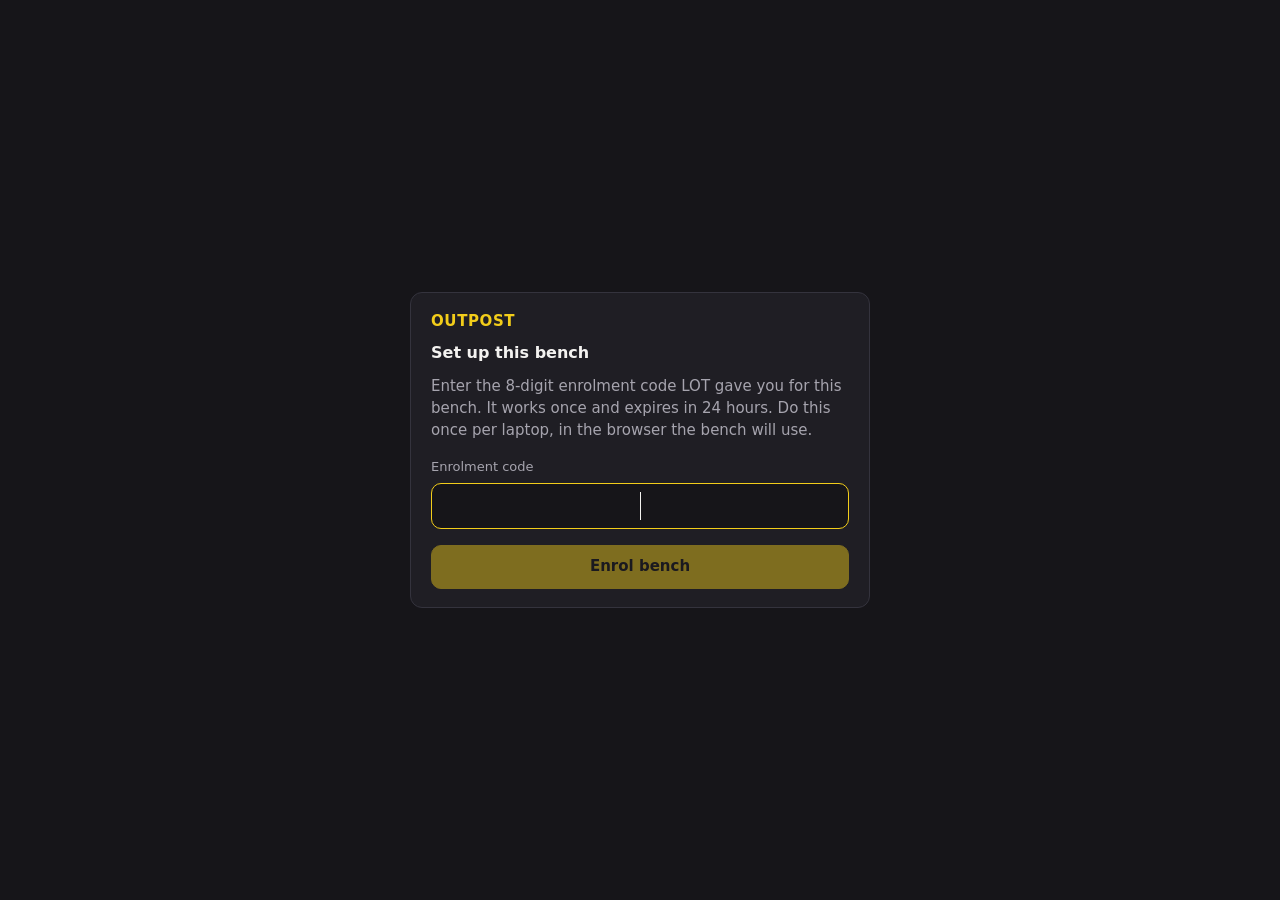
==== 404/index.html @ 0ce74178 "deploy: Outpost (LOT Monorepo) legendlot/throttle@378c9d1f038a53130644109f00def9026d6898c8" ====
<!DOCTYPE html><html lang="en"><head><meta charSet="utf-8"/><meta name="viewport" content="width=device-width, initial-scale=1"/><link rel="stylesheet" href="/_next/static/css/1144a4ea9718bdb1.css" data-precedence="next"/><link rel="preload" as="script" fetchPriority="low" href="/_next/static/chunks/webpack-b9489353e43ff162.js"/><script src="/_next/static/chunks/1dd3208c-9019b3adedb0da50.js" async=""></script><script src="/_next/static/chunks/528-007cb30e4a3d33b8.js" async=""></script><script src="/_next/static/chunks/main-app-9d0eabf40fed035d.js" async=""></script><script src="/_next/static/chunks/app/not-found-58207a1cc31c5455.js" async=""></script><script src="/_next/static/chunks/app/layout-c8f5447d68c1e16e.js" async=""></script><meta name="robots" content="noindex"/><link rel="icon" type="image/svg+xml" href="/favicon.svg"/><meta name="theme-color" content="#161519"/><title>Outpost</title><meta name="description" content="Vendor packing floor"/><link rel="manifest" href="/manifest.webmanifest" crossorigin="use-credentials"/><script src="/_next/static/chunks/polyfills-42372ed130431b0a.js" noModule=""></script></head><body><div style="position:fixed;top:16px;right:16px;z-index:9999;display:flex;flex-direction:column;gap:8px"></div><script src="/_next/static/chunks/webpack-b9489353e43ff162.js" async=""></script><script>(self.__next_f=self.__next_f||[]).push([0]);self.__next_f.push([2,null])</script><script>self.__next_f.push([1,"1:HL[\"/_next/static/css/1144a4ea9718bdb1.css\",\"style\"]\n"])</script><script>self.__next_f.push([1,"2:I[1815,[],\"\"]\n4:I[5428,[],\"ClientPageRoot\"]\n5:I[1297,[\"160\",\"static/chunks/app/not-found-58207a1cc31c5455.js\"],\"default\",1]\n6:I[5092,[],\"\"]\n7:I[2023,[],\"\"]\n8:I[2900,[\"185\",\"static/chunks/app/layout-c8f5447d68c1e16e.js\"],\"ToastProvider\"]\n9:I[1297,[\"160\",\"static/chunks/app/not-found-58207a1cc31c5455.js\"],\"default\"]\nb:I[1584,[],\"\"]\nc:[]\n0:[\"$\",\"$L2\",null,{\"buildId\":\"5Y9EUWESL457w-KcMhvJF\",\"assetPrefix\":\"\",\"urlParts\":[\"\",\"_not-found\",\"\"],\"initialTree\":[\"\",{\"children\":[\"/_not-found\",{\"children\":[\"__PAGE__\",{}]}]},\"$undefined\",\"$undefined\",true],\"initialSeedData\":[\"\",{\"children\":[\"/_not-found\",{\"children\":[\"__PAGE__\",{},[[\"$L3\",[\"$\",\"$L4\",null,{\"props\":{\"params\":{},\"searchParams\":{}},\"Component\":\"$5\"}],null],null],null]},[null,[\"$\",\"$L6\",null,{\"parallelRouterKey\":\"children\",\"segmentPath\":[\"children\",\"/_not-found\",\"children\"],\"error\":\"$undefined\",\"errorStyles\":\"$undefined\",\"errorScripts\":\"$undefined\",\"template\":[\"$\",\"$L7\",null,{}],\"templateStyles\":\"$undefined\",\"templateScripts\":\"$undefined\",\"notFound\":\"$undefined\",\"notFoundStyles\":\"$undefined\"}]],null]},[[[[\"$\",\"link\",\"0\",{\"rel\":\"stylesheet\",\"href\":\"/_next/static/css/1144a4ea9718bdb1.css\",\"precedence\":\"next\",\"crossOrigin\":\"$undefined\"}]],[\"$\",\"html\",null,{\"lang\":\"en\",\"children\":[[\"$\",\"head\",null,{\"children\":[\"$\",\"link\",null,{\"rel\":\"icon\",\"type\":\"image/svg+xml\",\"href\":\"/favicon.svg\"}]}],[\"$\",\"body\",null,{\"children\":[\"$\",\"$L8\",null,{\"children\":[\"$\",\"$L6\",null,{\"parallelRouterKey\":\"children\",\"segmentPath\":[\"children\"],\"error\":\"$undefined\",\"errorStyles\":\"$undefined\",\"errorScripts\":\"$undefined\",\"template\":[\"$\",\"$L7\",null,{}],\"templateStyles\":\"$undefined\",\"templateScripts\":\"$undefined\",\"notFound\":[\"$\",\"$L9\",null,{}],\"notFoundStyles\":[]}]}]}]]}]],null],null],\"couldBeIntercepted\":false,\"initialHead\":[[\"$\",\"meta\",null,{\"name\":\"robots\",\"content\":\"noindex\"}],\"$La\"],\"globalErrorComponent\":\"$b\",\"missingSlots\":\"$Wc\"}]\n"])</script><script>self.__next_f.push([1,"a:[[\"$\",\"meta\",\"0\",{\"name\":\"viewport\",\"content\":\"width=device-width, initial-scale=1\"}],[\"$\",\"meta\",\"1\",{\"name\":\"theme-color\",\"content\":\"#161519\"}],[\"$\",\"meta\",\"2\",{\"charSet\":\"utf-8\"}],[\"$\",\"title\",\"3\",{\"children\":\"Outpost\"}],[\"$\",\"meta\",\"4\",{\"name\":\"description\",\"content\":\"Vendor packing floor\"}],[\"$\",\"link\",\"5\",{\"rel\":\"manifest\",\"href\":\"/manifest.webmanifest\",\"crossOrigin\":\"use-credentials\"}]]\n3:null\n"])</script></body></html>
---- _next/static/css/1144a4ea9718bdb1.css ----
:root{color-scheme:dark;--bg:#161519;--surface:#1f1e24;--surface2:#27262e;--border:#34333d;--border-strong:#4a4954;--t1:#f3f2f0;--t2:#a6a4ae;--t3:#6f6e79;--accent:#f2cd1a;--accent-fg:#161519;--green:#34d27b;--red:#ff6b6b;--amber:#f5a524;--blue:#8198ff;--radius:12px;--font:system-ui,-apple-system,"Segoe UI",Roboto,sans-serif;--mono:ui-monospace,"Cascadia Mono",Menlo,Consolas,monospace}*,:after,:before{margin:0;padding:0;box-sizing:border-box}body,html{min-height:100%;background:var(--bg);color:var(--t1);font:15px/1.45 var(--font)}button,input,select,textarea{font:inherit;color:inherit}.mono{font-family:var(--mono)}.muted{color:var(--t2)}.dim{color:var(--t3)}.ok{color:var(--green)}.bad{color:var(--red)}.warn{color:var(--amber)}.top{display:flex;align-items:center;gap:16px;padding:10px 20px;border-bottom:1px solid var(--border);background:var(--surface);position:-webkit-sticky;position:sticky;top:0;z-index:10;flex-wrap:wrap}.brand{font-weight:800;letter-spacing:.04em;color:var(--accent)}.who{margin-left:auto;align-items:center;gap:12px;color:var(--t2);font-size:14px;flex-wrap:wrap}.tabs,.who{display:flex}.tabs{gap:4px;padding:8px 20px 0;border-bottom:1px solid var(--border);overflow-x:auto}.tab{padding:10px 16px;border:0;background:none;color:var(--t2);border-bottom:3px solid transparent;cursor:pointer;font-weight:600;white-space:nowrap}.tab.on{color:var(--t1);border-bottom-color:var(--accent)}.tab .pip{display:inline-block;min-width:20px;padding:0 6px;margin-left:6px;border-radius:10px;background:var(--red);color:#fff;font-size:12px}.main{padding:20px;max-width:1180px;margin:0 auto}.center{min-height:100vh;display:grid;place-items:center;padding:20px}.card{background:var(--surface);border:1px solid var(--border);border-radius:var(--radius);padding:18px 20px;overflow-x:auto}.card+.card,.stack>*+*{margin-top:16px}.card h2{font-size:16px;margin-bottom:12px}.card h3{font-size:13px;text-transform:uppercase;letter-spacing:.06em;color:var(--t2);margin-bottom:10px}.row{display:flex;gap:12px;align-items:center;flex-wrap:wrap}.row.end{justify-content:flex-end}.spread{display:flex;justify-content:space-between;align-items:center;gap:12px;flex-wrap:wrap}.grid2{grid-template-columns:repeat(auto-fit,minmax(320px,1fr));grid-gap:16px}.grid2,.packgrid{display:grid;gap:16px}.packgrid{grid-template-columns:minmax(0,2fr) minmax(280px,1fr);grid-gap:16px;align-items:start}@media (max-width:900px){.packgrid{grid-template-columns:minmax(0,1fr)}}.grid4{display:grid;grid-template-columns:repeat(auto-fit,minmax(170px,1fr));grid-gap:12px;gap:12px}.kpi{background:var(--surface2);border-radius:10px;padding:12px 14px}.kpi .n{font-size:28px;font-weight:800;font-family:var(--mono)}.kpi .l{color:var(--t2);font-size:13px}.btn{display:inline-flex;align-items:center;justify-content:center;gap:8px;min-height:44px;padding:0 18px;border-radius:10px;border:1px solid var(--border-strong);background:var(--surface2);cursor:pointer;font-weight:700}.btn:hover{border-color:var(--t3)}.btn:disabled{opacity:.45;cursor:not-allowed}.btn.primary{background:var(--accent);color:var(--accent-fg);border-color:var(--accent)}.btn.danger{background:transparent;color:var(--red);border-color:var(--red)}.btn.sm{min-height:34px;padding:0 12px;font-size:13px}.btn.wide{width:100%}label.f,label.f>span{display:block}label.f>span{font-size:13px;color:var(--t2);margin-bottom:6px}.in{width:100%;min-height:46px;padding:0 14px;border-radius:10px;border:1px solid var(--border-strong);background:var(--bg);outline:none}.in:focus{border-color:var(--accent)}select.in{padding-right:8px}.in.code{font-family:var(--mono);font-size:24px;letter-spacing:.3em;text-align:center}.scanbox{border:2px dashed var(--border-strong);border-radius:16px;padding:22px;text-align:center}.scanbox.live{border-color:var(--accent)}.scanbox .prompt{font-size:26px;font-weight:800}.scanbox .in{font-family:var(--mono);font-size:22px;text-align:center;margin-top:14px}.steps{display:grid;grid-template-columns:1fr 1fr;grid-gap:12px;gap:12px;margin-top:14px}.step{border-radius:10px;padding:12px;background:var(--surface2);text-align:left}.step .k{font-size:12px;color:var(--t2);text-transform:uppercase;letter-spacing:.06em}.step .v{font-family:var(--mono);font-size:18px;margin-top:4px;min-height:26px}.step.done{outline:2px solid var(--green)}.result{border-radius:14px;padding:18px 20px;margin-top:16px}.result.ok{background:rgba(52,210,123,.12);border:2px solid var(--green);color:var(--t1)}.result.bad{background:hsla(0,100%,71%,.12);border:2px solid var(--red);color:var(--t1)}.result .big{font-size:22px;font-weight:800}.cam{position:relative;width:100%;aspect-ratio:4/3;max-height:46vh;background:#000;border-radius:12px;overflow:hidden}.cam video{position:absolute;inset:0;width:100%;height:100%;object-fit:cover}.cam .aim{position:absolute;left:20%;top:20%;width:60%;height:60%;border:3px solid rgba(242,205,26,.85);border-radius:10px;box-shadow:0 0 0 100vmax rgba(0,0,0,.28);pointer-events:none;transition:border-color .1s}.cam .aim.ok{border-color:var(--green);background:rgba(52,210,123,.22)}.cam .aim.bad{border-color:var(--red);background:hsla(0,100%,71%,.25)}.cam .camnote{position:absolute;inset:0;display:grid;place-items:center;padding:20px;text-align:center;color:#fff;background:rgba(0,0,0,.65);font-weight:600;cursor:pointer}.cam .camtop{left:0;right:0;top:0;padding:8px 10px;background:linear-gradient(rgba(0,0,0,.65),transparent);font-weight:800}.cam .camtop,.cam .torch{position:absolute;color:#fff}.cam .torch{right:10px;bottom:10px;background:rgba(0,0,0,.55)}.cam .torch.on{background:var(--accent);color:var(--accent-fg);border-color:var(--accent)}.camstats{font-size:12px;margin-top:6px;font-family:var(--mono)}table.t{width:100%;border-collapse:collapse;font-size:14px}table.t th{text-align:left;font-size:12px;text-transform:uppercase;letter-spacing:.05em;color:var(--t2);padding:8px 10px}table.t td,table.t th{border-bottom:1px solid var(--border)}table.t td{padding:10px;vertical-align:middle}table.t tr.click{cursor:pointer}table.t tr.click:hover td{background:var(--surface2)}table.t td.n,table.t th.n{text-align:right;font-family:var(--mono)}.badge{display:inline-block;padding:2px 9px;border-radius:999px;font-size:12px;font-weight:700;background:var(--surface2);color:var(--t2);border:1px solid var(--border-strong);white-space:nowrap}.badge.green{color:var(--green);border-color:var(--green)}.badge.red{color:var(--red);border-color:var(--red)}.badge.amber{color:var(--amber);border-color:var(--amber)}.badge.blue{color:var(--blue);border-color:var(--blue)}.bar{height:8px;border-radius:4px;background:var(--surface2);overflow:hidden}.bar>i{display:block;height:100%;background:var(--green)}.dot{display:inline-block;width:9px;height:9px;border-radius:50%;background:var(--t3)}.dot.on{background:var(--green)}.dot.off{background:var(--red)}.empty{color:var(--t3);padding:24px;text-align:center}.err{color:var(--red);font-size:14px;margin-top:10px}.back{position:fixed;inset:0;background:rgba(0,0,0,.6);display:grid;place-items:center;z-index:50;padding:16px}.modal{width:min(520px,100%);max-height:92vh;overflow:auto;background:var(--surface);border:1px solid var(--border-strong);border-radius:16px;padding:22px}.modal h2{font-size:18px;margin-bottom:14px}@media (max-width:640px){.main{padding:10px}.tabs,.top{padding-left:12px;padding-right:12px}.top{gap:8px 12px;padding-top:8px;padding-bottom:8px}.card,.scanbox{padding:14px}.scanbox .prompt{font-size:20px}.scanbox.withcam{border:0;padding:0}.steps{gap:8px;margin-top:10px}.step{padding:8px 10px}.step .v{font-size:15px;min-height:20px}.result{padding:12px 14px;margin-top:10px}.result .big{font-size:18px}}
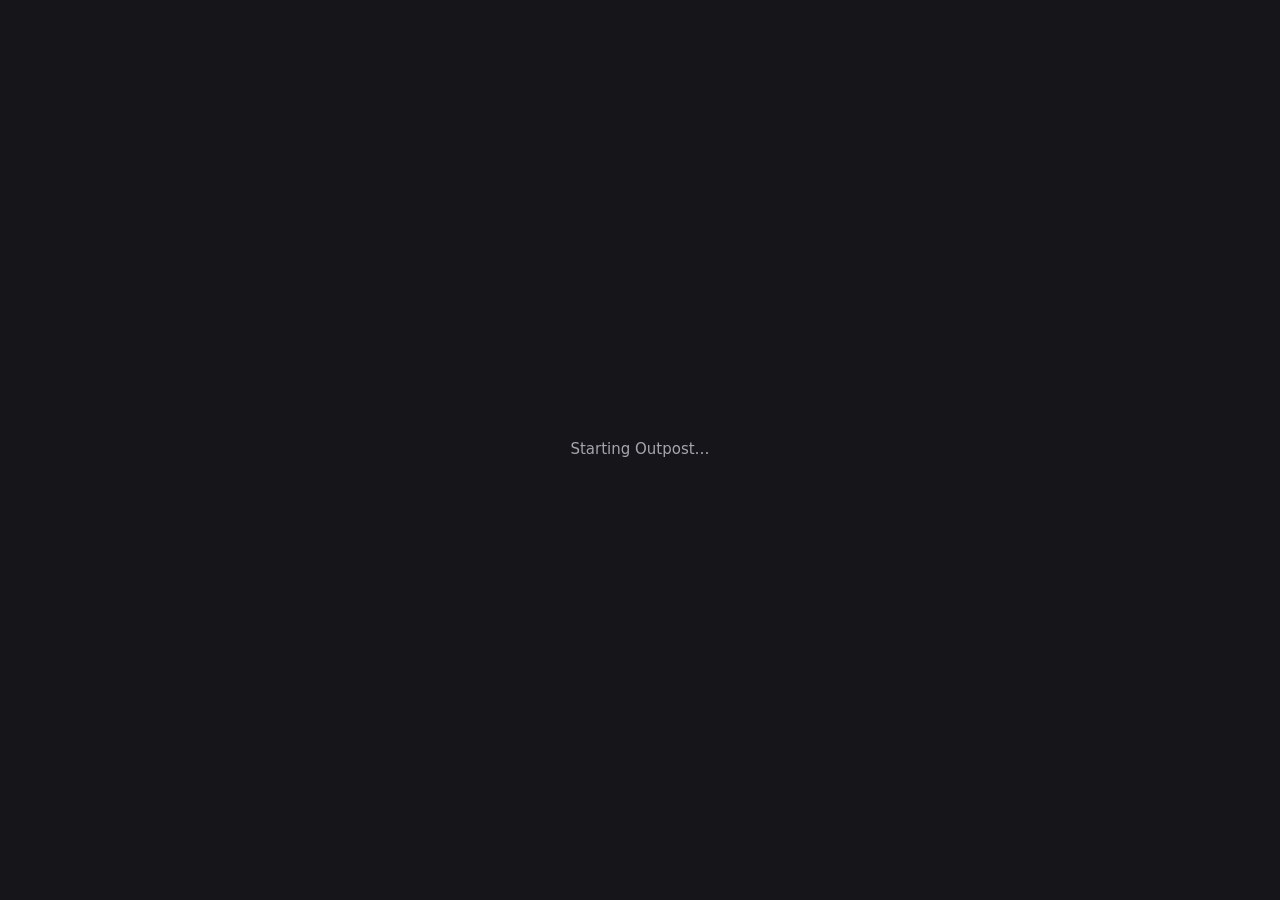
==== commit 1e657ffd: "deploy: Outpost (LOT Monorepo) legendlot/throttle@4ba987f36b6b93e335eb0b535501a8d7ea233ebe" ====
--- a/404/index.html
+++ b/404/index.html
@@ -1 +1 @@
-<!DOCTYPE html><html lang="en"><head><meta charSet="utf-8"/><meta name="viewport" content="width=device-width, initial-scale=1"/><link rel="stylesheet" href="/_next/static/css/1144a4ea9718bdb1.css" data-precedence="next"/><link rel="preload" as="script" fetchPriority="low" href="/_next/static/chunks/webpack-b9489353e43ff162.js"/><script src="/_next/static/chunks/1dd3208c-9019b3adedb0da50.js" async=""></script><script src="/_next/static/chunks/528-007cb30e4a3d33b8.js" async=""></script><script src="/_next/static/chunks/main-app-9d0eabf40fed035d.js" async=""></script><script src="/_next/static/chunks/app/not-found-58207a1cc31c5455.js" async=""></script><script src="/_next/static/chunks/app/layout-c8f5447d68c1e16e.js" async=""></script><meta name="robots" content="noindex"/><link rel="icon" type="image/svg+xml" href="/favicon.svg"/><meta name="theme-color" content="#161519"/><title>Outpost</title><meta name="description" content="Vendor packing floor"/><link rel="manifest" href="/manifest.webmanifest" crossorigin="use-credentials"/><script src="/_next/static/chunks/polyfills-42372ed130431b0a.js" noModule=""></script></head><body><div style="position:fixed;top:16px;right:16px;z-index:9999;display:flex;flex-direction:column;gap:8px"></div><script src="/_next/static/chunks/webpack-b9489353e43ff162.js" async=""></script><script>(self.__next_f=self.__next_f||[]).push([0]);self.__next_f.push([2,null])</script><script>self.__next_f.push([1,"1:HL[\"/_next/static/css/1144a4ea9718bdb1.css\",\"style\"]\n"])</script><script>self.__next_f.push([1,"2:I[1815,[],\"\"]\n4:I[5428,[],\"ClientPageRoot\"]\n5:I[1297,[\"160\",\"static/chunks/app/not-found-58207a1cc31c5455.js\"],\"default\",1]\n6:I[5092,[],\"\"]\n7:I[2023,[],\"\"]\n8:I[2900,[\"185\",\"static/chunks/app/layout-c8f5447d68c1e16e.js\"],\"ToastProvider\"]\n9:I[1297,[\"160\",\"static/chunks/app/not-found-58207a1cc31c5455.js\"],\"default\"]\nb:I[1584,[],\"\"]\nc:[]\n0:[\"$\",\"$L2\",null,{\"buildId\":\"5Y9EUWESL457w-KcMhvJF\",\"assetPrefix\":\"\",\"urlParts\":[\"\",\"_not-found\",\"\"],\"initialTree\":[\"\",{\"children\":[\"/_not-found\",{\"children\":[\"__PAGE__\",{}]}]},\"$undefined\",\"$undefined\",true],\"initialSeedData\":[\"\",{\"children\":[\"/_not-found\",{\"children\":[\"__PAGE__\",{},[[\"$L3\",[\"$\",\"$L4\",null,{\"props\":{\"params\":{},\"searchParams\":{}},\"Component\":\"$5\"}],null],null],null]},[null,[\"$\",\"$L6\",null,{\"parallelRouterKey\":\"children\",\"segmentPath\":[\"children\",\"/_not-found\",\"children\"],\"error\":\"$undefined\",\"errorStyles\":\"$undefined\",\"errorScripts\":\"$undefined\",\"template\":[\"$\",\"$L7\",null,{}],\"templateStyles\":\"$undefined\",\"templateScripts\":\"$undefined\",\"notFound\":\"$undefined\",\"notFoundStyles\":\"$undefined\"}]],null]},[[[[\"$\",\"link\",\"0\",{\"rel\":\"stylesheet\",\"href\":\"/_next/static/css/1144a4ea9718bdb1.css\",\"precedence\":\"next\",\"crossOrigin\":\"$undefined\"}]],[\"$\",\"html\",null,{\"lang\":\"en\",\"children\":[[\"$\",\"head\",null,{\"children\":[\"$\",\"link\",null,{\"rel\":\"icon\",\"type\":\"image/svg+xml\",\"href\":\"/favicon.svg\"}]}],[\"$\",\"body\",null,{\"children\":[\"$\",\"$L8\",null,{\"children\":[\"$\",\"$L6\",null,{\"parallelRouterKey\":\"children\",\"segmentPath\":[\"children\"],\"error\":\"$undefined\",\"errorStyles\":\"$undefined\",\"errorScripts\":\"$undefined\",\"template\":[\"$\",\"$L7\",null,{}],\"templateStyles\":\"$undefined\",\"templateScripts\":\"$undefined\",\"notFound\":[\"$\",\"$L9\",null,{}],\"notFoundStyles\":[]}]}]}]]}]],null],null],\"couldBeIntercepted\":false,\"initialHead\":[[\"$\",\"meta\",null,{\"name\":\"robots\",\"content\":\"noindex\"}],\"$La\"],\"globalErrorComponent\":\"$b\",\"missingSlots\":\"$Wc\"}]\n"])</script><script>self.__next_f.push([1,"a:[[\"$\",\"meta\",\"0\",{\"name\":\"viewport\",\"content\":\"width=device-width, initial-scale=1\"}],[\"$\",\"meta\",\"1\",{\"name\":\"theme-color\",\"content\":\"#161519\"}],[\"$\",\"meta\",\"2\",{\"charSet\":\"utf-8\"}],[\"$\",\"title\",\"3\",{\"children\":\"Outpost\"}],[\"$\",\"meta\",\"4\",{\"name\":\"description\",\"content\":\"Vendor packing floor\"}],[\"$\",\"link\",\"5\",{\"rel\":\"manifest\",\"href\":\"/manifest.webmanifest\",\"crossOrigin\":\"use-credentials\"}]]\n3:null\n"])</script></body></html>+<!DOCTYPE html><html lang="en"><head><meta charSet="utf-8"/><meta name="viewport" content="width=device-width, initial-scale=1"/><link rel="stylesheet" href="/_next/static/css/1144a4ea9718bdb1.css" data-precedence="next"/><link rel="preload" as="script" fetchPriority="low" href="/_next/static/chunks/webpack-b9489353e43ff162.js"/><script src="/_next/static/chunks/1dd3208c-9019b3adedb0da50.js" async=""></script><script src="/_next/static/chunks/528-007cb30e4a3d33b8.js" async=""></script><script src="/_next/static/chunks/main-app-9d0eabf40fed035d.js" async=""></script><script src="/_next/static/chunks/app/not-found-58207a1cc31c5455.js" async=""></script><script src="/_next/static/chunks/app/layout-c8f5447d68c1e16e.js" async=""></script><meta name="robots" content="noindex"/><link rel="icon" type="image/svg+xml" href="/favicon.svg"/><meta name="theme-color" content="#161519"/><title>Outpost</title><meta name="description" content="Vendor packing floor"/><link rel="manifest" href="/manifest.webmanifest" crossorigin="use-credentials"/><script src="/_next/static/chunks/polyfills-42372ed130431b0a.js" noModule=""></script></head><body><div style="position:fixed;top:16px;right:16px;z-index:9999;display:flex;flex-direction:column;gap:8px"></div><script src="/_next/static/chunks/webpack-b9489353e43ff162.js" async=""></script><script>(self.__next_f=self.__next_f||[]).push([0]);self.__next_f.push([2,null])</script><script>self.__next_f.push([1,"1:HL[\"/_next/static/css/1144a4ea9718bdb1.css\",\"style\"]\n"])</script><script>self.__next_f.push([1,"2:I[1815,[],\"\"]\n4:I[5428,[],\"ClientPageRoot\"]\n5:I[1297,[\"160\",\"static/chunks/app/not-found-58207a1cc31c5455.js\"],\"default\",1]\n6:I[5092,[],\"\"]\n7:I[2023,[],\"\"]\n8:I[2900,[\"185\",\"static/chunks/app/layout-c8f5447d68c1e16e.js\"],\"ToastProvider\"]\n9:I[1297,[\"160\",\"static/chunks/app/not-found-58207a1cc31c5455.js\"],\"default\"]\nb:I[1584,[],\"\"]\nc:[]\n0:[\"$\",\"$L2\",null,{\"buildId\":\"PKpOgsdr2GEROm621WD4Z\",\"assetPrefix\":\"\",\"urlParts\":[\"\",\"_not-found\",\"\"],\"initialTree\":[\"\",{\"children\":[\"/_not-found\",{\"children\":[\"__PAGE__\",{}]}]},\"$undefined\",\"$undefined\",true],\"initialSeedData\":[\"\",{\"children\":[\"/_not-found\",{\"children\":[\"__PAGE__\",{},[[\"$L3\",[\"$\",\"$L4\",null,{\"props\":{\"params\":{},\"searchParams\":{}},\"Component\":\"$5\"}],null],null],null]},[null,[\"$\",\"$L6\",null,{\"parallelRouterKey\":\"children\",\"segmentPath\":[\"children\",\"/_not-found\",\"children\"],\"error\":\"$undefined\",\"errorStyles\":\"$undefined\",\"errorScripts\":\"$undefined\",\"template\":[\"$\",\"$L7\",null,{}],\"templateStyles\":\"$undefined\",\"templateScripts\":\"$undefined\",\"notFound\":\"$undefined\",\"notFoundStyles\":\"$undefined\"}]],null]},[[[[\"$\",\"link\",\"0\",{\"rel\":\"stylesheet\",\"href\":\"/_next/static/css/1144a4ea9718bdb1.css\",\"precedence\":\"next\",\"crossOrigin\":\"$undefined\"}]],[\"$\",\"html\",null,{\"lang\":\"en\",\"children\":[[\"$\",\"head\",null,{\"children\":[\"$\",\"link\",null,{\"rel\":\"icon\",\"type\":\"image/svg+xml\",\"href\":\"/favicon.svg\"}]}],[\"$\",\"body\",null,{\"children\":[\"$\",\"$L8\",null,{\"children\":[\"$\",\"$L6\",null,{\"parallelRouterKey\":\"children\",\"segmentPath\":[\"children\"],\"error\":\"$undefined\",\"errorStyles\":\"$undefined\",\"errorScripts\":\"$undefined\",\"template\":[\"$\",\"$L7\",null,{}],\"templateStyles\":\"$undefined\",\"templateScripts\":\"$undefined\",\"notFound\":[\"$\",\"$L9\",null,{}],\"notFoundStyles\":[]}]}]}]]}]],null],null],\"couldBeIntercepted\":false,\"initialHead\":[[\"$\",\"meta\",null,{\"name\":\"robots\",\"content\":\"noindex\"}],\"$La\"],\"globalErrorComponent\":\"$b\",\"missingSlots\":\"$Wc\"}]\n"])</script><script>self.__next_f.push([1,"a:[[\"$\",\"meta\",\"0\",{\"name\":\"viewport\",\"content\":\"width=device-width, initial-scale=1\"}],[\"$\",\"meta\",\"1\",{\"name\":\"theme-color\",\"content\":\"#161519\"}],[\"$\",\"meta\",\"2\",{\"charSet\":\"utf-8\"}],[\"$\",\"title\",\"3\",{\"children\":\"Outpost\"}],[\"$\",\"meta\",\"4\",{\"name\":\"description\",\"content\":\"Vendor packing floor\"}],[\"$\",\"link\",\"5\",{\"rel\":\"manifest\",\"href\":\"/manifest.webmanifest\",\"crossOrigin\":\"use-credentials\"}]]\n3:null\n"])</script></body></html>
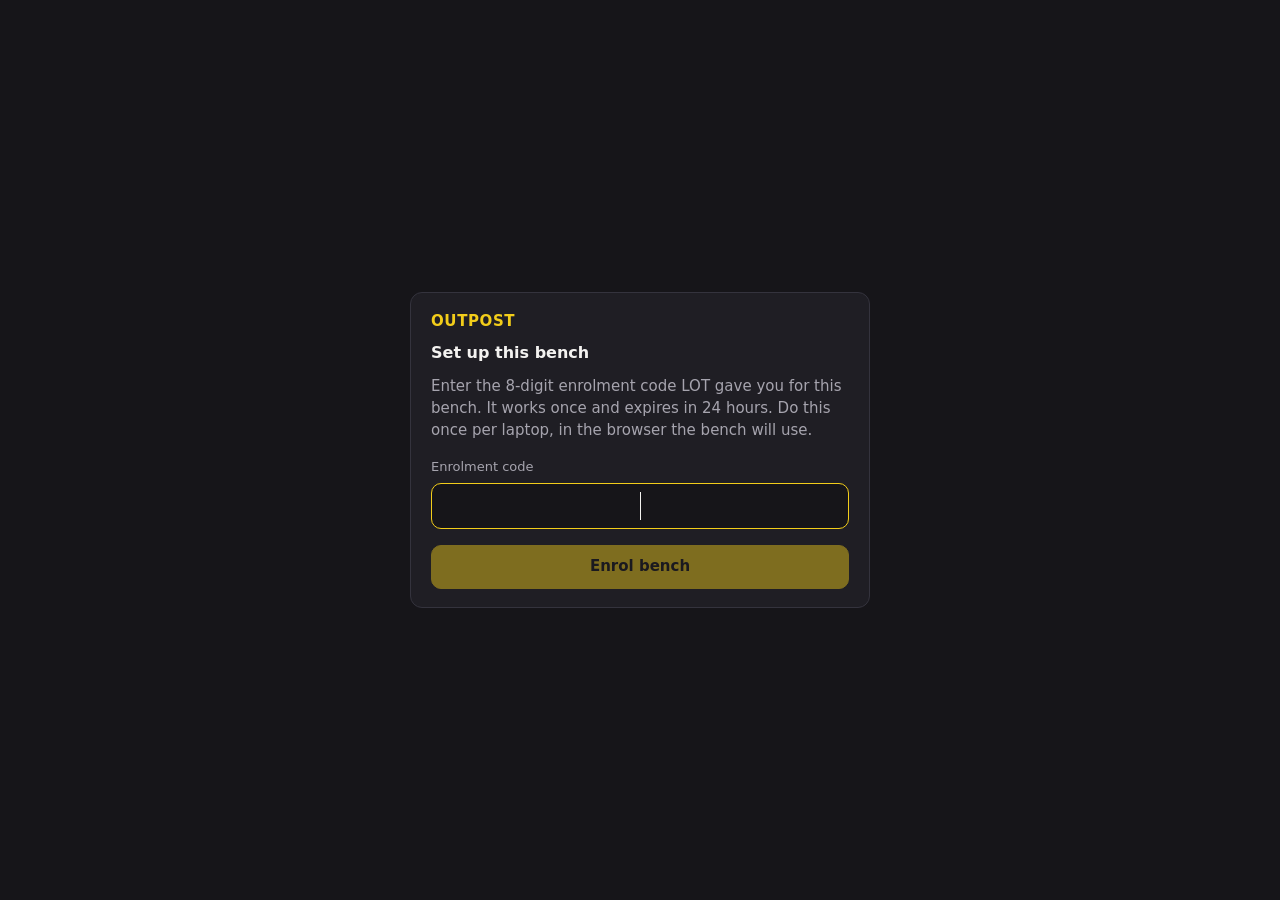
==== commit e500f937: "deploy: Outpost (LOT Monorepo) legendlot/throttle@e4299e71e16bf52e3496a23f3e6c1080acb1fdc1" ====
--- a/404/index.html
+++ b/404/index.html
@@ -1 +1 @@
-<!DOCTYPE html><html lang="en"><head><meta charSet="utf-8"/><meta name="viewport" content="width=device-width, initial-scale=1"/><link rel="stylesheet" href="/_next/static/css/1144a4ea9718bdb1.css" data-precedence="next"/><link rel="preload" as="script" fetchPriority="low" href="/_next/static/chunks/webpack-b9489353e43ff162.js"/><script src="/_next/static/chunks/1dd3208c-9019b3adedb0da50.js" async=""></script><script src="/_next/static/chunks/528-007cb30e4a3d33b8.js" async=""></script><script src="/_next/static/chunks/main-app-9d0eabf40fed035d.js" async=""></script><script src="/_next/static/chunks/app/not-found-58207a1cc31c5455.js" async=""></script><script src="/_next/static/chunks/app/layout-c8f5447d68c1e16e.js" async=""></script><meta name="robots" content="noindex"/><link rel="icon" type="image/svg+xml" href="/favicon.svg"/><meta name="theme-color" content="#161519"/><title>Outpost</title><meta name="description" content="Vendor packing floor"/><link rel="manifest" href="/manifest.webmanifest" crossorigin="use-credentials"/><script src="/_next/static/chunks/polyfills-42372ed130431b0a.js" noModule=""></script></head><body><div style="position:fixed;top:16px;right:16px;z-index:9999;display:flex;flex-direction:column;gap:8px"></div><script src="/_next/static/chunks/webpack-b9489353e43ff162.js" async=""></script><script>(self.__next_f=self.__next_f||[]).push([0]);self.__next_f.push([2,null])</script><script>self.__next_f.push([1,"1:HL[\"/_next/static/css/1144a4ea9718bdb1.css\",\"style\"]\n"])</script><script>self.__next_f.push([1,"2:I[1815,[],\"\"]\n4:I[5428,[],\"ClientPageRoot\"]\n5:I[1297,[\"160\",\"static/chunks/app/not-found-58207a1cc31c5455.js\"],\"default\",1]\n6:I[5092,[],\"\"]\n7:I[2023,[],\"\"]\n8:I[2900,[\"185\",\"static/chunks/app/layout-c8f5447d68c1e16e.js\"],\"ToastProvider\"]\n9:I[1297,[\"160\",\"static/chunks/app/not-found-58207a1cc31c5455.js\"],\"default\"]\nb:I[1584,[],\"\"]\nc:[]\n0:[\"$\",\"$L2\",null,{\"buildId\":\"PKpOgsdr2GEROm621WD4Z\",\"assetPrefix\":\"\",\"urlParts\":[\"\",\"_not-found\",\"\"],\"initialTree\":[\"\",{\"children\":[\"/_not-found\",{\"children\":[\"__PAGE__\",{}]}]},\"$undefined\",\"$undefined\",true],\"initialSeedData\":[\"\",{\"children\":[\"/_not-found\",{\"children\":[\"__PAGE__\",{},[[\"$L3\",[\"$\",\"$L4\",null,{\"props\":{\"params\":{},\"searchParams\":{}},\"Component\":\"$5\"}],null],null],null]},[null,[\"$\",\"$L6\",null,{\"parallelRouterKey\":\"children\",\"segmentPath\":[\"children\",\"/_not-found\",\"children\"],\"error\":\"$undefined\",\"errorStyles\":\"$undefined\",\"errorScripts\":\"$undefined\",\"template\":[\"$\",\"$L7\",null,{}],\"templateStyles\":\"$undefined\",\"templateScripts\":\"$undefined\",\"notFound\":\"$undefined\",\"notFoundStyles\":\"$undefined\"}]],null]},[[[[\"$\",\"link\",\"0\",{\"rel\":\"stylesheet\",\"href\":\"/_next/static/css/1144a4ea9718bdb1.css\",\"precedence\":\"next\",\"crossOrigin\":\"$undefined\"}]],[\"$\",\"html\",null,{\"lang\":\"en\",\"children\":[[\"$\",\"head\",null,{\"children\":[\"$\",\"link\",null,{\"rel\":\"icon\",\"type\":\"image/svg+xml\",\"href\":\"/favicon.svg\"}]}],[\"$\",\"body\",null,{\"children\":[\"$\",\"$L8\",null,{\"children\":[\"$\",\"$L6\",null,{\"parallelRouterKey\":\"children\",\"segmentPath\":[\"children\"],\"error\":\"$undefined\",\"errorStyles\":\"$undefined\",\"errorScripts\":\"$undefined\",\"template\":[\"$\",\"$L7\",null,{}],\"templateStyles\":\"$undefined\",\"templateScripts\":\"$undefined\",\"notFound\":[\"$\",\"$L9\",null,{}],\"notFoundStyles\":[]}]}]}]]}]],null],null],\"couldBeIntercepted\":false,\"initialHead\":[[\"$\",\"meta\",null,{\"name\":\"robots\",\"content\":\"noindex\"}],\"$La\"],\"globalErrorComponent\":\"$b\",\"missingSlots\":\"$Wc\"}]\n"])</script><script>self.__next_f.push([1,"a:[[\"$\",\"meta\",\"0\",{\"name\":\"viewport\",\"content\":\"width=device-width, initial-scale=1\"}],[\"$\",\"meta\",\"1\",{\"name\":\"theme-color\",\"content\":\"#161519\"}],[\"$\",\"meta\",\"2\",{\"charSet\":\"utf-8\"}],[\"$\",\"title\",\"3\",{\"children\":\"Outpost\"}],[\"$\",\"meta\",\"4\",{\"name\":\"description\",\"content\":\"Vendor packing floor\"}],[\"$\",\"link\",\"5\",{\"rel\":\"manifest\",\"href\":\"/manifest.webmanifest\",\"crossOrigin\":\"use-credentials\"}]]\n3:null\n"])</script></body></html>+<!DOCTYPE html><html lang="en"><head><meta charSet="utf-8"/><meta name="viewport" content="width=device-width, initial-scale=1"/><link rel="stylesheet" href="/_next/static/css/1144a4ea9718bdb1.css" data-precedence="next"/><link rel="preload" as="script" fetchPriority="low" href="/_next/static/chunks/webpack-b9489353e43ff162.js"/><script src="/_next/static/chunks/1dd3208c-9019b3adedb0da50.js" async=""></script><script src="/_next/static/chunks/528-007cb30e4a3d33b8.js" async=""></script><script src="/_next/static/chunks/main-app-9d0eabf40fed035d.js" async=""></script><script src="/_next/static/chunks/app/not-found-58207a1cc31c5455.js" async=""></script><script src="/_next/static/chunks/app/layout-c8f5447d68c1e16e.js" async=""></script><meta name="robots" content="noindex"/><link rel="icon" type="image/svg+xml" href="/favicon.svg"/><meta name="theme-color" content="#161519"/><title>Outpost</title><meta name="description" content="Vendor packing floor"/><link rel="manifest" href="/manifest.webmanifest" crossorigin="use-credentials"/><script src="/_next/static/chunks/polyfills-42372ed130431b0a.js" noModule=""></script></head><body><div style="position:fixed;top:16px;right:16px;z-index:9999;display:flex;flex-direction:column;gap:8px"></div><script src="/_next/static/chunks/webpack-b9489353e43ff162.js" async=""></script><script>(self.__next_f=self.__next_f||[]).push([0]);self.__next_f.push([2,null])</script><script>self.__next_f.push([1,"1:HL[\"/_next/static/css/1144a4ea9718bdb1.css\",\"style\"]\n"])</script><script>self.__next_f.push([1,"2:I[1815,[],\"\"]\n4:I[5428,[],\"ClientPageRoot\"]\n5:I[1297,[\"160\",\"static/chunks/app/not-found-58207a1cc31c5455.js\"],\"default\",1]\n6:I[5092,[],\"\"]\n7:I[2023,[],\"\"]\n8:I[2900,[\"185\",\"static/chunks/app/layout-c8f5447d68c1e16e.js\"],\"ToastProvider\"]\n9:I[1297,[\"160\",\"static/chunks/app/not-found-58207a1cc31c5455.js\"],\"default\"]\nb:I[1584,[],\"\"]\nc:[]\n0:[\"$\",\"$L2\",null,{\"buildId\":\"rMuxlME2gwXHHGI_H_3Fo\",\"assetPrefix\":\"\",\"urlParts\":[\"\",\"_not-found\",\"\"],\"initialTree\":[\"\",{\"children\":[\"/_not-found\",{\"children\":[\"__PAGE__\",{}]}]},\"$undefined\",\"$undefined\",true],\"initialSeedData\":[\"\",{\"children\":[\"/_not-found\",{\"children\":[\"__PAGE__\",{},[[\"$L3\",[\"$\",\"$L4\",null,{\"props\":{\"params\":{},\"searchParams\":{}},\"Component\":\"$5\"}],null],null],null]},[null,[\"$\",\"$L6\",null,{\"parallelRouterKey\":\"children\",\"segmentPath\":[\"children\",\"/_not-found\",\"children\"],\"error\":\"$undefined\",\"errorStyles\":\"$undefined\",\"errorScripts\":\"$undefined\",\"template\":[\"$\",\"$L7\",null,{}],\"templateStyles\":\"$undefined\",\"templateScripts\":\"$undefined\",\"notFound\":\"$undefined\",\"notFoundStyles\":\"$undefined\"}]],null]},[[[[\"$\",\"link\",\"0\",{\"rel\":\"stylesheet\",\"href\":\"/_next/static/css/1144a4ea9718bdb1.css\",\"precedence\":\"next\",\"crossOrigin\":\"$undefined\"}]],[\"$\",\"html\",null,{\"lang\":\"en\",\"children\":[[\"$\",\"head\",null,{\"children\":[\"$\",\"link\",null,{\"rel\":\"icon\",\"type\":\"image/svg+xml\",\"href\":\"/favicon.svg\"}]}],[\"$\",\"body\",null,{\"children\":[\"$\",\"$L8\",null,{\"children\":[\"$\",\"$L6\",null,{\"parallelRouterKey\":\"children\",\"segmentPath\":[\"children\"],\"error\":\"$undefined\",\"errorStyles\":\"$undefined\",\"errorScripts\":\"$undefined\",\"template\":[\"$\",\"$L7\",null,{}],\"templateStyles\":\"$undefined\",\"templateScripts\":\"$undefined\",\"notFound\":[\"$\",\"$L9\",null,{}],\"notFoundStyles\":[]}]}]}]]}]],null],null],\"couldBeIntercepted\":false,\"initialHead\":[[\"$\",\"meta\",null,{\"name\":\"robots\",\"content\":\"noindex\"}],\"$La\"],\"globalErrorComponent\":\"$b\",\"missingSlots\":\"$Wc\"}]\n"])</script><script>self.__next_f.push([1,"a:[[\"$\",\"meta\",\"0\",{\"name\":\"viewport\",\"content\":\"width=device-width, initial-scale=1\"}],[\"$\",\"meta\",\"1\",{\"name\":\"theme-color\",\"content\":\"#161519\"}],[\"$\",\"meta\",\"2\",{\"charSet\":\"utf-8\"}],[\"$\",\"title\",\"3\",{\"children\":\"Outpost\"}],[\"$\",\"meta\",\"4\",{\"name\":\"description\",\"content\":\"Vendor packing floor\"}],[\"$\",\"link\",\"5\",{\"rel\":\"manifest\",\"href\":\"/manifest.webmanifest\",\"crossOrigin\":\"use-credentials\"}]]\n3:null\n"])</script></body></html>
